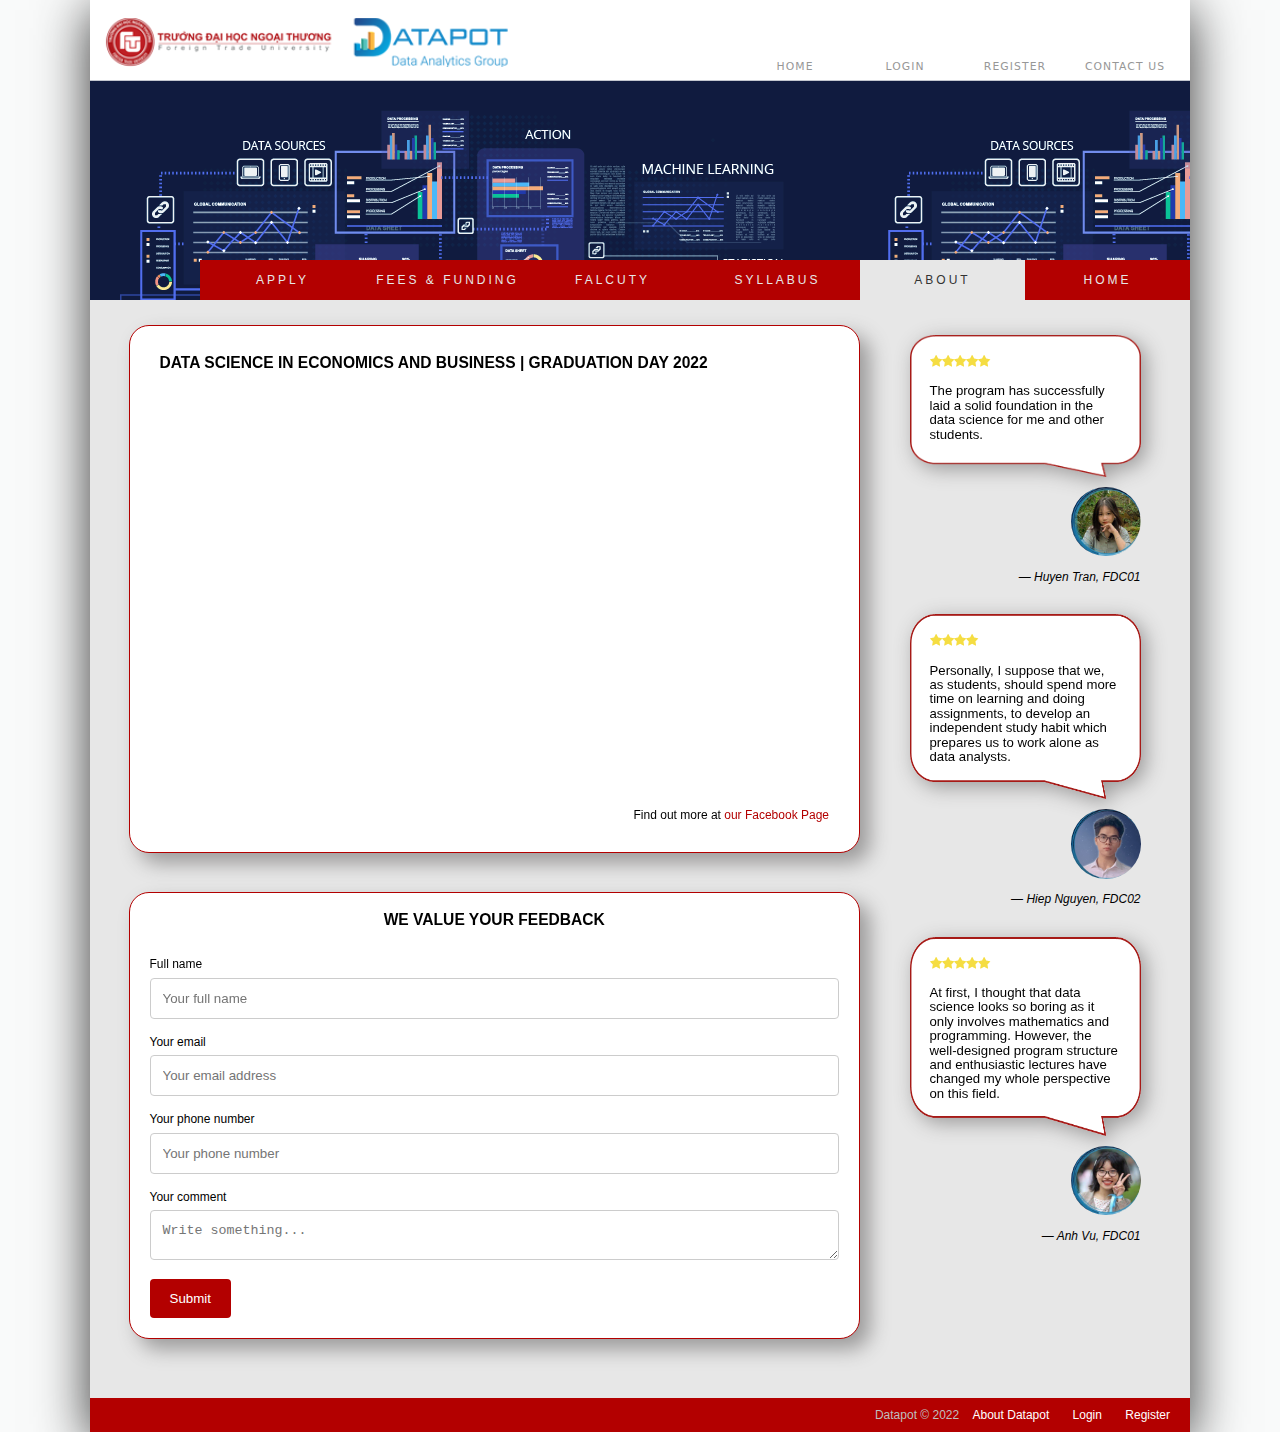
==== about.html @ 7c72a710 "add original files" ====
<!DOCTYPE html>
<html>
<head>
   <meta charset="utf-8" />
   <meta name="viewport" content="width=device-width, initial-scale=1" />  
   <title>Data Science in Economics and Business Program | FTU x Datapot</title>
   <link rel="stylesheet" type="text/css" href="css/base_styles.css" />
   <link rel="stylesheet" type="text/css" href="css/header_styles.css" />
   <link rel="stylesheet" type="text/css" href="css/about_styles.css" />
   <link rel="stylesheet" type="text/css" href="css/navicon_styles.css" />
   <link rel="stylesheet" href="https://cdnjs.cloudflare.com/ajax/libs/font-awesome/4.7.0/css/font-awesome.min.css">
   <script src="js/form_validation.js"  defer></script> 
</head>

<body>
   <header>
      <nav class="logo">
         <img src="images/logo.png" alt="Data science in Economics and Business" />
      </nav>    
      <nav class="toplinks">
         <ul>
            <li><a href="index.html">HOME</a></li>
            <li><a href="#" onclick="document.getElementById('login').style.display='block'" style="width:auto;">LOGIN</a></li>
            <div id="login" class="modal">
               <form name="login_form" class="modal-content animate" method="post" onsubmit="return validateLoginForm();">
                 <div class="imgcontainer">
                   <span onclick="document.getElementById('login').style.display='none'" class="close" title="Close Modal">&times;</span>
                   <img src="images/img_avatar.png" alt="Avatar" class="avatar">
                 </div>
                 <div class="container">
                   <label for="uname"><b>Username</b></label>
                   <input type="text" placeholder="Enter Username" name="uname" required>
             
                   <label for="pwd"><b>Password</b></label>
                   <input type="password" placeholder="Enter Password" name="pwd" required>
                     
                   <button type="submit">Login</button>
                   <label>
                     <input type="checkbox" checked="checked" name="remember"> Remember me
                   </label>
                 </div>
                 <div class="container" style="background-color:#f1f1f1">
                   <button type="button" onclick="document.getElementById('login').style.display='none'" class="cancelbtn">Cancel</button>
                   <span class="psw">Don't have an account yet? <a href="#" onclick="document.getElementById('register').style.display='block'" style="width:auto;">Sign Up</a></span>
                 </div>
               </form>
             </div>
             <li><a href="#" onclick="document.getElementById('register').style.display='block'" style="width:auto;">REGISTER</a></li>
             <div id="register" class="modal">
               <form name="register_form" class="modal-content animate" method="post" onsubmit="return validateRegisterForm();">
                 <div class="imgcontainer">
                   <span onclick="document.getElementById('register').style.display='none'" class="close" title="Close Modal">&times;</span>
                   <img src="images/register.png" alt="Avatar" class="avatar">
                 </div>
                 <div class="container">
                   <label for="fullname"><b>Full name</b></label>
                   <input type="text" placeholder="Enter full name" name="fullname" required>

                   <label for="email"><b>Email</b></label>
                   <input type="text" placeholder="Enter email address" name="email" required>

                   <label for="gender"><b>Gender</b></label>
                     <select id="gender" name="gender">
                        <option value="male">Male</option>
                        <option value="female">Female</option>
                        <option value="other">Other</option>
                     </select>

                   <label for="pwd"><b>Password</b></label>
                   <input type="password" placeholder="Enter Password" name="pwd" required>

                   <label for="pwd-repeat"><b>Repeat Password</b></label>
                   <input type="password" placeholder="Repeat Password" name="pwd-repeat" id="psw-repeat" required>

                   <button type="submit">Register</button>

                 </div>
                 <div class="container" style="background-color:#f1f1f1">
                   <button type="button" onclick="document.getElementById('register').style.display='none'" class="cancelbtn">Cancel</button>
                   
                 </div>
               </form>
             </div>
             <li><a href="contact.html">CONTACT US</a></li>
         </ul>
      </nav>
      <nav class="tabs">
         <a id="navicon" href="#"><img src="images/navicon.png" alt="" /></a>
         <ul class="mainmenu">
            <li><a href="index.html">HOME</a></li>
            <li><a href="about.html" id="currentPage">ABOUT</a></li>
            <li><a href="syllabus.html">SYLLABUS</a></li>
            <li><a href="falcuty.html">FALCUTY</a></li>
            <li><a href="fee.html">FEES & FUNDING</a></li>
            <li><a href="apply.html">APPLY</a></li>
            
         </ul>
      </nav>
   </header>
   <section id="video">
      <article>
         <header>
            <h1>DATA SCIENCE IN ECONOMICS AND BUSINESS | GRADUATION DAY 2022</h1>
         </header>
         <iframe src="https://www.youtube.com/embed/mUHgop_wMMg" frameborder="0" allowfullscreen></iframe>
         <p>Find out more at <a href="https://www.facebook.com/ftudatainbusiness">our Facebook Page</a></p>
      </article>
      <aside>
         
         <div class="feedback_container">
            <h2>WE VALUE YOUR FEEDBACK </h2>
            <form name="yourFeedback" action="#" onsubmit="return validateFeedbackForm()" method="post">
          
              <label for="fname">Full name</label>
              <input type="text" id="fname" name="fullname" placeholder="Your full name" required>
          
              <label for="email">Your email</label>
              <input type="text" id="lname" name="email" placeholder="Your email address" required>
          
              <label for="phone">Your phone number</label>
              <input type="text" id="lname" name="phone" placeholder="Your phone number" required>
          
              <label for="subject">Your comment</label>
              <textarea id="subject" name="comment" placeholder="Write something..." style="height:50px"></textarea>
          
              <input type="submit" value="Submit">
          
            </form>
          </div>
      </aside>
   </section>
   <section id="feedback">
      <blockquote>
         <p><span class="fa fa-star checked"></span><span class="fa fa-star checked"><span class="fa fa-star checked"></span><span class="fa fa-star checked"></span><span class="fa fa-star checked"></span></p>
         <p>The program has successfully laid a solid foundation in the data science for me and other students.</p>
      </blockquote>
      <cite> <img src="images/reviewer1.png" alt="" /><br />
      &mdash; Huyen Tran, FDC01 </cite>
      <blockquote>
         <p><span class="fa fa-star checked"></span><span class="fa fa-star checked"></span><span class="fa fa-star checked"></span><span class="fa fa-star checked"></span></p>
         <p>Personally, I suppose that we, as students, should spend more time on learning and doing assignments,
             to develop an independent study habit which prepares us to work alone as data analysts.</p>
      </blockquote>
      <cite> <img src="images/reviewer2.png" alt="" /><br />
      &mdash; Hiep Nguyen, FDC02 </cite>
      <blockquote>
         <p><span class="fa fa-star checked"></span><span class="fa fa-star checked"></span><span class="fa fa-star checked"></span><span class="fa fa-star checked"></span><span class="fa fa-star checked"></span></p>
         <p>At first, I thought that data science looks so boring as it only involves mathematics and programming. 
            However, the well-designed program structure and enthusiastic lectures have changed my whole perspective on this field.</p>
      </blockquote>
      <cite> <img src="images/reviewer3.png" alt="" /><br />
      &mdash; Anh Vu, FDC01 </cite> </section>

      


   
      <footer>
         Datapot &copy; 2022 
         <span> 
            <a href="https://datapot.vn/ve-chung-toi/">About Datapot</a> 
            <a href="#" onclick="document.getElementById('login').style.display='block'" style="width:auto;">Login</a> 
            <a href="#" onclick="document.getElementById('register').style.display='block'" style="width:auto;">Register</a> 
         </span>
      </footer>
</body>
</html>
---- css/base_styles.css ----
@charset "utf-8";

/* Basic styles to be used with all devices and under all conditions */


address, article, aside, blockquote, body, cite, div, dl, dt, dd, em, figcaption, figure, footer, h1, h2, h3, h4, h5, h6, header, html, img, li, main, nav, nav a, ol, p, section, span, ul {
   margin: 0;
   padding: 0;
   border: 0;
   font-size: 100%;
   vertical-align: baseline;
   background: transparent;
   -webkit-box-sizing: border-box;
   -moz-box-sizing: border-box;
   box-sizing: border-box;
}

/* Set the default page element styles */

body {
   margin: 0px;
   width: 100%;
}

body {
   font-family: Verdana, Geneva, sans-serif;
   font-size: 100%;
   font-weight: inherit;
   line-height: 1.2em;
   margin: 0px;
   padding: 0px;
   text-decoration: none;
   vertical-align: baseline;
}

ul, ol {
   list-style: none;
}

nav ul {
   list-style: none;
   list-style-image: none;
}

nav a {
   text-decoration: none;
}

/* Footer Styles */

footer {
   background-color: #b30000;
   clear: left;
   margin-top: 0px;
   text-align: right;
}

footer, footer span a {
   padding: 10px;
   color: rgb(191, 191, 191);
}

footer span a:link, footer span a:visited {
   color: white;
   text-decoration: none;
}

footer span a:hover, footer span a:active {
   color: white;
   text-decoration: underline;
}
---- css/header_styles.css ----
@charset "utf-8";

/* Header Navigation Styles */

body > header {
   background-color: white;
   height: 300px;
   margin-bottom: 0px;
   position: relative;
}

body header > nav.logo > img {
   float: left;
   display: block;
   width: 40%;
}

body > header > nav.toplinks {
   float: right;
   margin: 10px;
   width: 40%;
}

body > header > nav.toplinks li {
   font-family: "Lucida Grande", "Lucida Sans Unicode", "Lucida Sans", "DejaVu Sans", Verdana, sans-serif;
   font-size: 0.9em;
   float: left;
   letter-spacing: 0.1em;
   margin-top: 50px;
   width: 20%;
   text-align: center;
}

nav.toplinks li a:visited, nav.toplinks li a:link {
   color: rgb(151, 151, 151);
}

nav.toplinks li a:active, nav.toplinks li a:hover {
   color: #b30000;
}


/* Main Menu Styles */

ul.mainmenu {
   display: block;
}

ul.mainmenu > li {
   text-indent: 0px;
}


/* Footer Styles */

footer {
   background-color: #b30000;
   clear: left;
   margin-top: 0px;
   text-align: right;
}

footer, footer span a {
   padding: 10px;
   color: rgb(191, 191, 191);
}

footer span a:link, footer span a:visited {
   color: white;
   text-decoration: none;
}

footer span a:hover, footer span a:active {
   color: white;
   text-decoration: underline;
}



/* Login form styles */

input[type=text], input[type=password], select, textarea {
   width: 100%;
   padding: 12px 20px;
   margin: 8px 0;
   display: inline-block;
   border: 1px solid #ccc;
   box-sizing: border-box;
 }
 
 /* Set a style for all buttons */
 button {
   background-color:#b30000;
   color: white;
   padding: 14px 20px;
   margin: 8px 0;
   border: none;
   cursor: pointer;
   width: 100%;
 }
 
 button:hover {
   opacity: 0.8;
 }
 
 /* Extra styles for the cancel button */
 .cancelbtn {
   width: auto;
   padding: 10px 18px;
   background-color: #7f7f7f;
 }
 
 /* Center the image and position the close button */
 .imgcontainer {
   text-align: center;
   margin: 24px 0 12px 0;
   position: relative;
 }
 
 img.avatar {
   width: 20%;
   border-radius: 50%;
 }
 
 .container {
   padding: 16px;
 }
 .container span a {
   text-decoration: none;
   color: #b30000;
 }
 
 
 /* The Modal (background) */
 .modal {
   display: none; 
   z-index: 9999; 
   left: 0;
   top: 0;
   width: 100%; 
   height: 100%; 
   overflow: auto; 
   background-color: rgb(0,0,0); 
   background-color: rgba(0,0,0,0.4); 
   padding-top: 60px;
   
 }
 
 /* Modal Content/Box */
 .modal-content {
   background-color: #fefefe;
   margin: 2% auto 1% auto; 
   border: 1px solid #888;
   width: 40%; 
 }
 
 /* The Close Button (x) */
 .close {
   position: absolute;
   right: 25px;
   top: 0;
   color: #000;
   font-size: 35px;
   font-weight: bold;
 }
 
 .close:hover,
 .close:focus {
   color: #b30000;
   cursor: pointer;
 }
 
 /* Add Zoom Animation */
 .animate {
   -webkit-animation: animatezoom 0.6s;
   animation: animatezoom 0.6s
 }
 
 @-webkit-keyframes animatezoom {
   from {-webkit-transform: scale(0)} 
   to {-webkit-transform: scale(1)}
 }
   
 @keyframes animatezoom {
   from {transform: scale(0)} 
   to {transform: scale(1)}
 }
 

 /* =========================
   Mobile Styles: 0 to 480px 
   =========================
*/

@media only screen and (max-width: 480px) {
   body > header {
      height: 100%;
   }
   body header > nav.logo > img {
      float: left;
      display: block;
      width: 80%;
   }
   nav.toplinks {
      display: none;
   }
   
   nav.tabs {
      background-color:  #b30000;
      clear: both;
   }

   nav.tabs li {
      color: rgb(31, 73, 125);
      font-size: 1.3em;
      line-height: 2em;
      text-transform: uppercase;
   }

   nav.tabs ul li a {
      display: block;
      padding-left: 10px;
   }

   nav.tabs ul li a:visited, nav.tabs ul li a:link {
      color: rgb(231, 231, 231);
   }

   nav.tabs ul li a:hover, nav.tabs ul li a:active {
      background-color: #ffb3b3;
      color: rgb(231, 231, 231);
   }
   span.psw {
      display: block;
      float: none;
   }
   .cancelbtn {
      width: 100%;
   }



}

/* ============================================
  Tablet and Desktop Styles: 481px and greater 
  ============================================
*/

@media only screen and (min-width: 481px) {
   nav.toplinks ul {
       display: flex;
       flex-flow: row nowrap;
    }
 
    nav.toplinks li {
       flex: 1 1 auto;
    }

    body > header nav.tabs {
      background-image: url("../images/banner_datascience.png");
      margin-right: auto;
      margin-left: auto;
      background-position: cover;
   }
   body > header nav.tabs ul li a#currentPage {
   background-color: rgb(231, 231, 231);
   color: rgb(51, 51, 51);
}
   
   body > header nav.tabs {
      position: absolute;
      bottom: 0px;
      height: 220px;
      width: 100%;
   }
   
   body > header nav.tabs::after {
      clear: both;
      content: "";
      display: table;
   }
   
   body > header > nav.tabs > ul {
      position: absolute;
      bottom: 0px;
      width: 100%;
   }
   
   body > header nav.tabs li {
      background-color: #b30000;
      display: block;
      float: right;
      height: 40px;
      letter-spacing: 3px;
      line-height: 40px;
      margin-left: 0%;
      margin-right: 0%;
      width: 15%;
   }
   
   body > header nav.tabs li:first-of-type {
      margin-left: 0%;
   }
   
   body > header nav.tabs li:last-of-type {
      margin-right: 0%;
   }
   
   body > header nav.tabs li a {
      color: rgb(231, 231, 231);
      display: block;
      text-align: center;
      width: 100%;
   }
   
   body > header nav.tabs li:hover a {
      background-color: rgb(231,231,231);
      color: rgb(51, 51, 51);
   }

   .modal {
      position: fixed; 
   }

   span.psw {
      float: right;
      padding-top: 16px;
    }
}
---- css/about_styles.css ----
@charset "utf-8";

/* HTML and Body Styles */

html {
   background-color: rgba(230, 235, 237, 0.25);
   font-size: 12px;
   font-family: Tahoma, Geneva, sans-serif;
}

body {
   background-color: rgb(231, 231, 231);
   margin: 0px auto;
   min-height: 100%;
   min-width: 200px;
   max-width: 1100px;
   width: 100%;
   box-shadow: 0px 10px 50px rgb(51,51,51);
}
* {
  box-sizing: border-box;
}

/* Video section Styles */

section#video article {
  background-color: rgb(255, 255, 255);
  margin: 0px auto auto 5%;
  padding: 20px;
  width: 95%;
  line-height: 1.1em;
  background: white;
	border: 1.3px solid #b30000;
	border-radius: 20px 20px;
	box-shadow: 10px 10px 20px rgb(155, 154, 154);
}

section#video article header h1 {
  font-size: 1.3em;
  margin: 10px;
}

section#video article p {
  color: black;
  font-size: 1em;
  margin: 10px 10px;
  text-align: right;
}

section#video article p a {
  font-size: 1em;
  text-decoration: none;
  color: #b30000;

}

/* Feedback section Styles */
section#feedback blockquote {
  color: black;
  font-size: 1.1em;
  padding: 10px;
  margin: 10px auto;
  width: 70%;
}

section#feedback blockquote p span {
  color: #f5dd42;
}

section#feedback blockquote p {
  margin: 0px 10px 10px 10px;
  padding-bottom: 15px;
}

section#feedback blockquote p:first-of-type {
  margin: 10px 10px 0px 10px;
}

section#feedback cite {
  display: block;
  margin: auto auto 30px auto;
  text-align: right;
  width: 70%;
}

cite img {
  width: 30%;
  margin: auto auto 10px auto;
}

blockquote {
	background-image: url(../images/speech.png);
	background-repeat: cover;
	background-size: 100% 100%;
	filter: drop-shadow(5px 5px 10px rgb(155, 154, 154));
}

cite img {
	border-radius: 50% 50% 50% 50%;
}

/* Feedback form styles */
.feedback_container h2 {
  font-size: 1.3em;
  margin: auto auto 30px auto;
  text-align: center;
}

input[type=text], select, textarea {
  width: 100%; 
  padding: 12px; 
  border: 1px solid #ccc; 
  border-radius: 4px; 
  box-sizing: border-box; 
  margin-top: 6px; 
  margin-bottom: 16px; 
  resize: vertical 
}

input[type=submit] {
  background-color:  #b30000;
  color: white;
  padding: 12px 20px;
  border: none;
  border-radius: 4px;
  cursor: pointer;
  
}

input[type=submit]:hover {
  background-color: #ff6a6a;
}

.feedback_container {
  margin: 5% auto 5% 5%;
  border-radius: 5px;
  background-color: #ffffff;
  padding: 20px;
  width: 95%;
  border: 1.3px solid #b30000;
  border-radius: 20px 20px;
	box-shadow: 10px 10px 20px rgb(155, 154, 154);
}

/* =========================
   Mobile Styles: 0 to 600px 
   =========================
*/

@media only screen and (max-width: 600px) {

  section#video {
    margin-top: 25px;
    float: left;
    width: 95%;
  }
  section#feedback {
    margin-top: 25px;
    float: left;
    width: 95%;
  }

  section#video iframe {
    width: 97%;
    height: 200px ;
    float: left;
    margin: 15px 10px 15px 10px;
  }

}

/* ============================================
  Tablet and Desktop Styles: 481px and greater 
  ============================================
*/

@media only screen and (min-width: 601px) {

  section#video {
    margin-top: 25px;
    float: left;
    padding-bottom: 20px;
    width: 70%;
  }

  section#feedback {
    margin-top: 25px;
    float: left;
    padding-bottom: 20px;
    width: 30%;
  }

  section#video iframe {
    width: 97%;
    height: 400px ;
    float: left;
    margin: 15px 10px 15px 10px;
  }
}
---- css/navicon_styles.css ----
@charset "utf-8";

a#navicon {
    display: none;
 }

/* ===============================
   Mobile Devices: 0 to 480px 
   ===============================
*/

@media only screen and (max-width: 480px) {
    a#navicon {
        display: block;
     }
  
     nav.tabs ul {
        display: none;
     }
  
     a#navicon:hover+ul, nav.tabs ul:hover {
  
        display: block;
     }
   
}
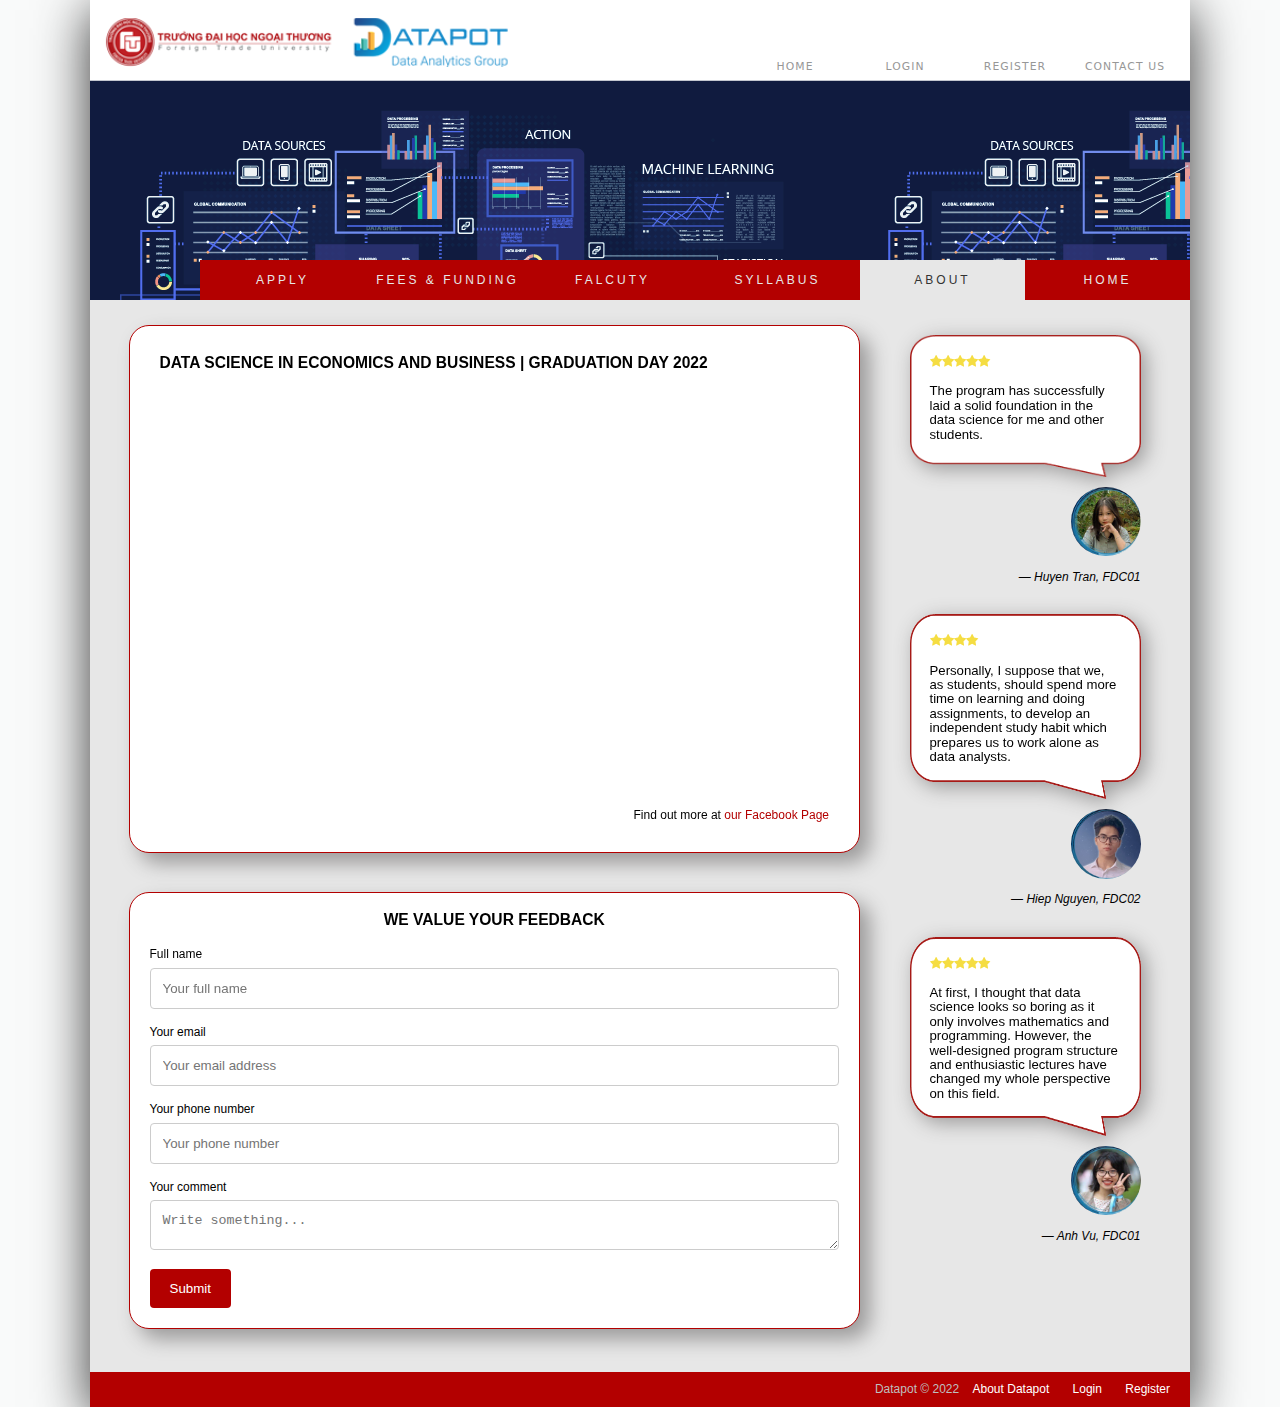
==== commit 9c52ed09: "save all files" ====
--- a/about.html
+++ b/about.html
@@ -1,3 +1,7 @@
+<!--
+   Created by: Ngoc Khanh Trinh
+   Created on: 13/06/2022
+-->
 <!DOCTYPE html>
 <html>
 <head>
@@ -150,11 +154,6 @@
       </blockquote>
       <cite> <img src="images/reviewer3.png" alt="" /><br />
       &mdash; Anh Vu, FDC01 </cite> </section>
-
-      
-
-
-   
       <footer>
          Datapot &copy; 2022 
          <span> 
--- a/css/base_styles.css
+++ b/css/base_styles.css
@@ -1,3 +1,7 @@
+/*
+   Created by: Ngoc Khanh Trinh
+   Created on: 13/06/2022
+*/
 @charset "utf-8";
 
 /* Basic styles to be used with all devices and under all conditions */
--- a/css/header_styles.css
+++ b/css/header_styles.css
@@ -1,3 +1,7 @@
+/*
+   Created by: Ngoc Khanh Trinh
+   Created on: 13/06/2022
+*/
 @charset "utf-8";
 
 /* Header Navigation Styles */
--- a/css/about_styles.css
+++ b/css/about_styles.css
@@ -1,3 +1,7 @@
+/*
+   Created by: Ngoc Khanh Trinh
+   Created on: 13/06/2022
+*/
 @charset "utf-8";
 
 /* HTML and Body Styles */
@@ -102,7 +106,7 @@
 /* Feedback form styles */
 .feedback_container h2 {
   font-size: 1.3em;
-  margin: auto auto 30px auto;
+  margin: auto auto 20px auto;
   text-align: center;
 }
 
@@ -132,7 +136,7 @@
 }
 
 .feedback_container {
-  margin: 5% auto 5% 5%;
+  margin: 5% auto 3% 5%;
   border-radius: 5px;
   background-color: #ffffff;
   padding: 20px;
--- a/css/navicon_styles.css
+++ b/css/navicon_styles.css
@@ -1,3 +1,7 @@
+/*
+   Created by: Ngoc Khanh Trinh
+   Created on: 13/06/2022
+*/
 @charset "utf-8";
 
 a#navicon {
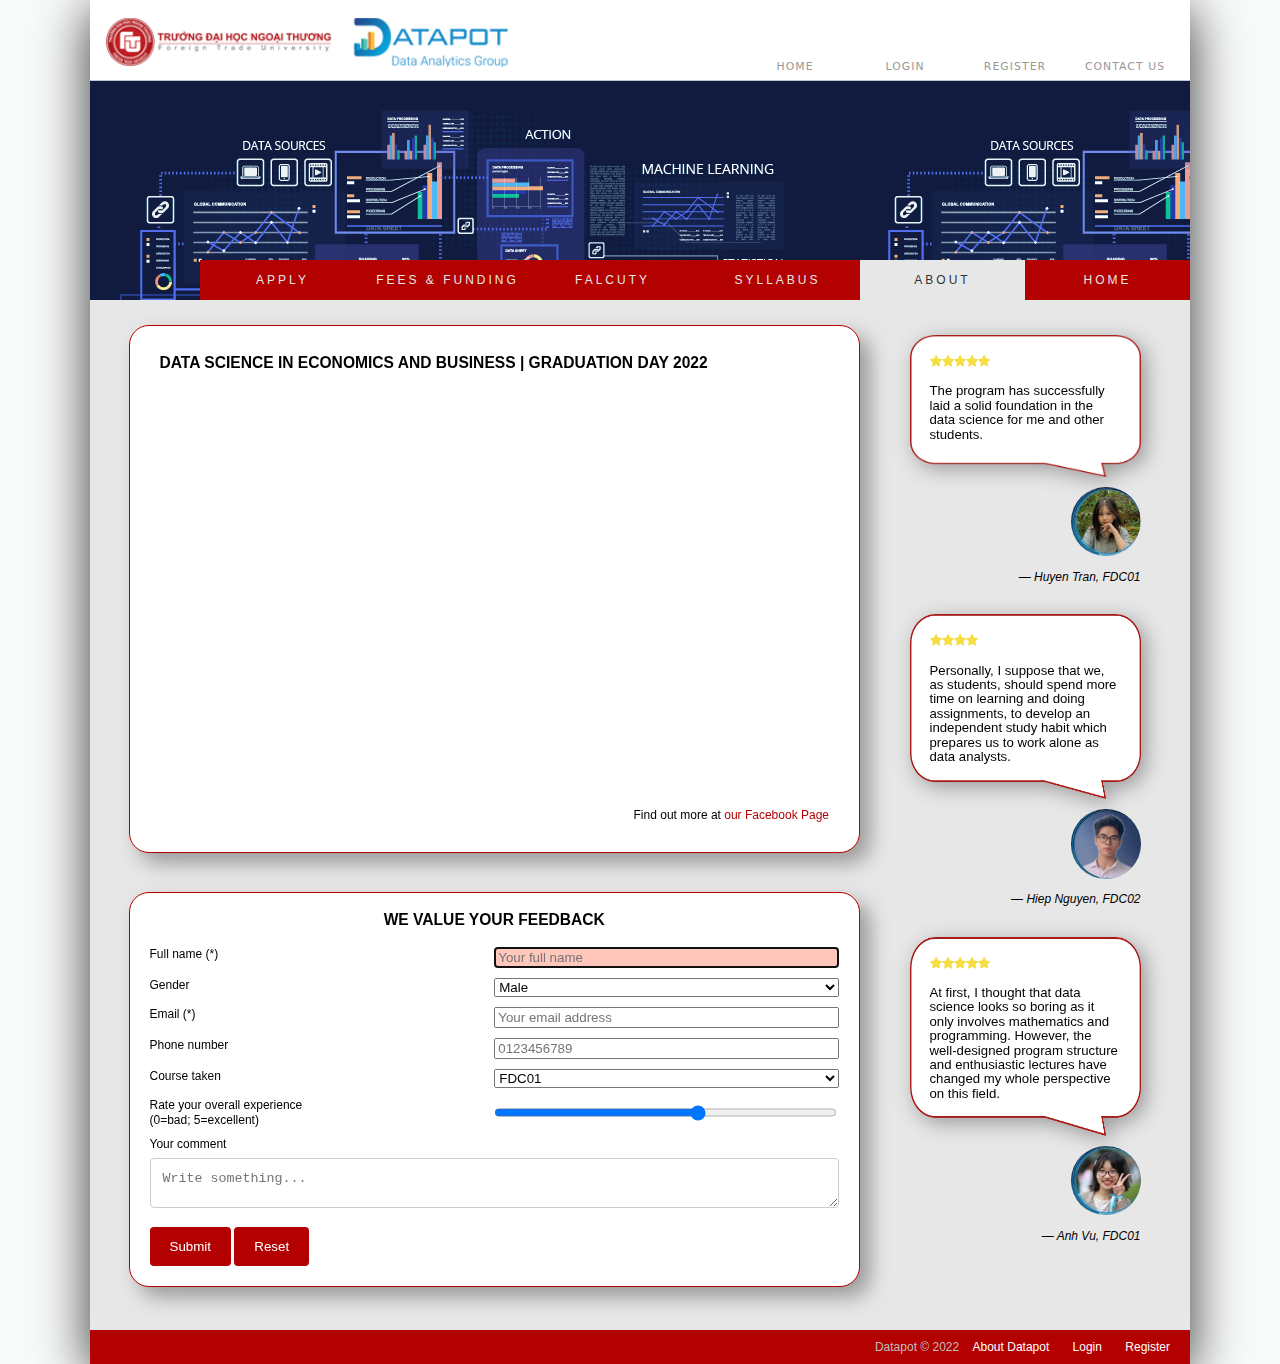
==== commit 61da6902: "add validation rules" ====
--- a/about.html
+++ b/about.html
@@ -32,11 +32,11 @@
                    <img src="images/img_avatar.png" alt="Avatar" class="avatar">
                  </div>
                  <div class="container">
-                   <label for="uname"><b>Username</b></label>
-                   <input type="text" placeholder="Enter Username" name="uname" required>
+                   <label for="lname"><b>Username</b></label>
+                   <input type="text" placeholder="Enter Username" name="lname" autofocus required>
              
-                   <label for="pwd"><b>Password</b></label>
-                   <input type="password" placeholder="Enter Password" name="pwd" required>
+                   <label for="lpwd"><b>Password</b></label>
+                   <input type="password" placeholder="Enter Password" name="lpwd" required>
                      
                    <button type="submit">Login</button>
                    <label>
@@ -57,24 +57,24 @@
                    <img src="images/register.png" alt="Avatar" class="avatar">
                  </div>
                  <div class="container">
-                   <label for="fullname"><b>Full name</b></label>
-                   <input type="text" placeholder="Enter full name" name="fullname" required>
+                   <label for="rname"><b>Full name</b></label>
+                   <input type="text" placeholder="Enter full name" name="rname" id="rname" autofocus required>
 
-                   <label for="email"><b>Email</b></label>
-                   <input type="text" placeholder="Enter email address" name="email" required>
+                   <label for="remail"><b>Email</b></label>
+                   <input type="email" placeholder="Enter email address" name="remail" id="remail" required>
 
-                   <label for="gender"><b>Gender</b></label>
-                     <select id="gender" name="gender">
+                   <label for="rgender"><b>Gender</b></label>
+                     <select id="rgender" name="rgender">
                         <option value="male">Male</option>
                         <option value="female">Female</option>
                         <option value="other">Other</option>
                      </select>
 
-                   <label for="pwd"><b>Password</b></label>
-                   <input type="password" placeholder="Enter Password" name="pwd" required>
+                   <label for="rpwd"><b>Password</b></label>
+                   <input type="password" placeholder="Contains at least 8 characters with at least 01 number, and 01 uppercase and lowercase letter" name="rpwd" id="rpwd" pattern="(?=.*\d)(?=.*[a-z])(?=.*[A-Z]).{8,}" required>
 
-                   <label for="pwd-repeat"><b>Repeat Password</b></label>
-                   <input type="password" placeholder="Repeat Password" name="pwd-repeat" id="psw-repeat" required>
+                   <label for="rpwd-repeat"><b>Repeat Password</b></label>
+                   <input type="password" placeholder="Repeat Password" name="rpwd-repeat" id="rpwd-repeat" required>
 
                    <button type="submit">Register</button>
 
@@ -114,20 +114,43 @@
          <div class="feedback_container">
             <h2>WE VALUE YOUR FEEDBACK </h2>
             <form name="yourFeedback" action="#" onsubmit="return validateFeedbackForm()" method="post">
-          
-              <label for="fname">Full name</label>
-              <input type="text" id="fname" name="fullname" placeholder="Your full name" required>
-          
-              <label for="email">Your email</label>
-              <input type="text" id="lname" name="email" placeholder="Your email address" required>
-          
-              <label for="phone">Your phone number</label>
-              <input type="text" id="lname" name="phone" placeholder="Your phone number" required>
-          
+               <div class="formRow">
+                  <label for="fname">Full name (*)</label>
+                  <input type="text" name="fname" id="fname" placeholder="Your full name" autofocus required>
+               </div>
+               <div class="formRow">
+                  <label for="fgender">Gender</label>
+                  <select name="fgender" id="fgender">
+                     <option value="male">Male</option>
+                     <option value="female">Female</option>
+                     <option value="other">Other</option>
+                  </select>
+               </div>
+               <div class="formRow">
+                  <label for="femail">Email (*)</label>
+                  <input type="email" name="femail" id="femail" placeholder="Your email address" required>
+               </div>
+               <div class="formRow">
+                  <label for="fphone">Phone number</label>
+                  <input type="tel" name="fphone" id="fphone" placeholder="0123456789" pattern="(0[3|5|7|8|9])+([0-9]{8})\b" required>
+               </div>
+               <div class="formRow">
+                  <label for="course">Course taken</label>
+                  <select name="course" id="course" required>
+                     <option value="male">FDC01</option>
+                     <option value="female">FDC02</option>
+                     <option value="other">FDC03</option>
+                  </select>
+               </div>
+               <div class="formRow">
+                  <label for="rangeBox">Rate your overall experience<br>(0=bad; 5=excellent)</label>
+                  <input type="range" name="serviceRate" id="rangeBox" value="3" step="1" min="0" max="5">
+               </div>
               <label for="subject">Your comment</label>
               <textarea id="subject" name="comment" placeholder="Write something..." style="height:50px"></textarea>
           
               <input type="submit" value="Submit">
+              <input type="reset" value="Reset">
           
             </form>
           </div>
--- a/css/header_styles.css
+++ b/css/header_styles.css
@@ -83,7 +83,7 @@
 
 /* Login form styles */
 
-input[type=text], input[type=password], select, textarea {
+.container input[type=text], .container input[type=password], select#rgender, textarea, .container input[type=email] {
    width: 100%;
    padding: 12px 20px;
    margin: 8px 0;
@@ -189,6 +189,26 @@
    from {transform: scale(0)} 
    to {transform: scale(1)}
  }
+
+ /* Validation Styles */
+
+input:focus, select:focus, textarea:focus {
+	background-color: rgb(255, 199, 187);
+}
+input#rname:focus:valid,
+input#remail:focus:valid,
+input#rpwd:focus:valid,
+input#rpwd-repeat:focus:valid {
+	background: rgb(177, 207, 255) url(../images/valid.png) bottom right/contain no-repeat;
+}
+
+input#rname:focus:invalid,
+input#rname:focus:invalid,
+input#remail:focus:invalid,
+input#rpwd:focus:invalid,
+input#rpwd-repeat:focus:invalid {
+	background: rgb(255, 199, 187) url(../images/invalid.png) bottom right/contain no-repeat;
+}
  
 
  /* =========================
--- a/css/about_styles.css
+++ b/css/about_styles.css
@@ -110,7 +110,22 @@
   text-align: center;
 }
 
-input[type=text], select, textarea {
+form#yourFeedback {
+	display: flex;
+	flex-flow: row wrap;
+}
+
+div.formRow {
+	display: flex;
+	flex-flow: row wrap;
+	margin: 10px 0px;
+}
+
+div.formRow > * {
+	flex: 1 1 150px;
+}
+
+textarea {
   width: 100%; 
   padding: 12px; 
   border: 1px solid #ccc; 
@@ -121,7 +136,9 @@
   resize: vertical 
 }
 
-input[type=submit] {
+
+
+input[type=submit], input[type=reset] {
   background-color:  #b30000;
   color: white;
   padding: 12px 20px;
@@ -131,7 +148,7 @@
   
 }
 
-input[type=submit]:hover {
+input[type=submit]:hover, input[type=reset]:hover  {
   background-color: #ff6a6a;
 }
 
@@ -146,6 +163,24 @@
 	box-shadow: 10px 10px 20px rgb(155, 154, 154);
 }
 
+/* Validation Styles */
+
+input:focus, select:focus, textarea:focus {
+	background-color: rgb(255, 199, 187);
+}
+input#fname:focus:valid,
+input#fgender:focus:valid,
+input#femail:focus:valid,
+input#fphone:focus:valid {
+	background: rgb(177, 207, 255) url(../images/valid.png) bottom right/contain no-repeat;
+}
+
+input#fname:focus:invalid,
+input#fgender:focus:invalid,
+input#femail:focus:invalid,
+input#fphone:focus:invalid {
+	background: rgb(255, 199, 187) url(../images/invalid.png) bottom right/contain no-repeat;
+}
 /* =========================
    Mobile Styles: 0 to 600px 
    =========================
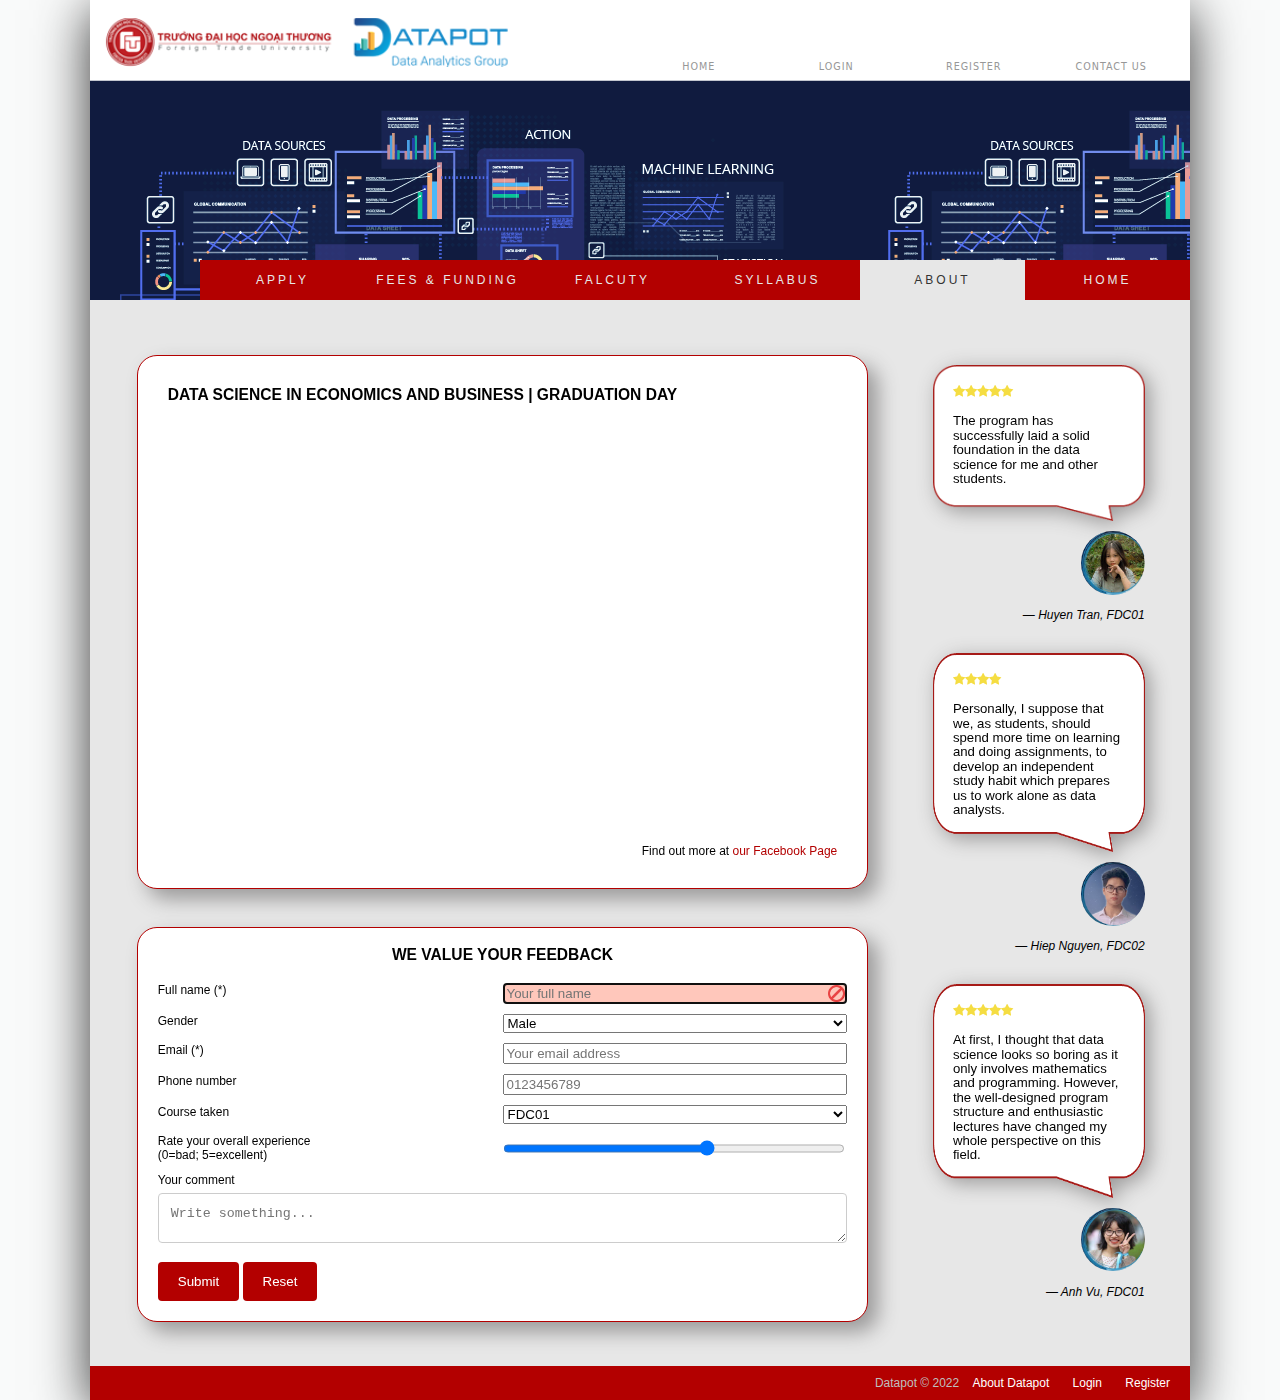
==== commit 05a64b4f: "add respsonive styles for tablet" ====
--- a/about.html
+++ b/about.html
@@ -104,14 +104,14 @@
    <section id="video">
       <article>
          <header>
-            <h1>DATA SCIENCE IN ECONOMICS AND BUSINESS | GRADUATION DAY 2022</h1>
+            <h1>DATA SCIENCE IN ECONOMICS AND BUSINESS | GRADUATION DAY</h1>
          </header>
          <iframe src="https://www.youtube.com/embed/mUHgop_wMMg" frameborder="0" allowfullscreen></iframe>
          <p>Find out more at <a href="https://www.facebook.com/ftudatainbusiness">our Facebook Page</a></p>
       </article>
       <aside>
          
-         <div class="feedback_container">
+         <div class="survey_container">
             <h2>WE VALUE YOUR FEEDBACK </h2>
             <form name="yourFeedback" action="#" onsubmit="return validateFeedbackForm()" method="post">
                <div class="formRow">
--- a/css/header_styles.css
+++ b/css/header_styles.css
@@ -22,12 +22,12 @@
 body > header > nav.toplinks {
    float: right;
    margin: 10px;
-   width: 40%;
+   width: 50%;
 }
 
 body > header > nav.toplinks li {
    font-family: "Lucida Grande", "Lucida Sans Unicode", "Lucida Sans", "DejaVu Sans", Verdana, sans-serif;
-   font-size: 0.9em;
+   font-size: 0.8em;
    float: left;
    letter-spacing: 0.1em;
    margin-top: 50px;
@@ -42,18 +42,6 @@
 nav.toplinks li a:active, nav.toplinks li a:hover {
    color: #b30000;
 }
-
-
-/* Main Menu Styles */
-
-ul.mainmenu {
-   display: block;
-}
-
-ul.mainmenu > li {
-   text-indent: 0px;
-}
-
 
 /* Footer Styles */
 
@@ -199,7 +187,11 @@
 input#remail:focus:valid,
 input#rpwd:focus:valid,
 input#rpwd-repeat:focus:valid {
-	background: rgb(177, 207, 255) url(../images/valid.png) bottom right/contain no-repeat;
+	background-color: rgb(177, 207, 255); 
+   background-image: url("../images/valid.png"); 
+   background-position: bottom right; 
+   background-size: contain; 
+   background-repeat: no-repeat; 
 }
 
 input#rname:focus:invalid,
@@ -207,7 +199,11 @@
 input#remail:focus:invalid,
 input#rpwd:focus:invalid,
 input#rpwd-repeat:focus:invalid {
-	background: rgb(255, 199, 187) url(../images/invalid.png) bottom right/contain no-repeat;
+   background-color: rgb(255, 199, 187); 
+   background-image: url("../images/invalid.png"); 
+   background-position: bottom right; 
+   background-size: contain; 
+   background-repeat: no-repeat; 
 }
  
 
@@ -261,14 +257,26 @@
    .cancelbtn {
       width: 100%;
    }
-
-
-
-}
-
-/* ============================================
-  Tablet and Desktop Styles: 481px and greater 
-  ============================================
+ 
+   /* Main Menu Styles */
+
+   ul.mainmenu {
+      display: block;
+   }
+
+   ul.mainmenu > li {
+      text-indent: 0px;
+      font-size: 1em;
+   }
+
+
+
+
+}
+
+/* =========================
+   Tablet Styles: 481px and greater 
+   =========================
 */
 
 @media only screen and (min-width: 481px) {
@@ -351,4 +359,113 @@
       float: right;
       padding-top: 16px;
     }
-}
+
+   /* Main Menu Styles */
+
+   ul.mainmenu {
+      display: block;
+   }
+
+   ul.mainmenu > li {
+      text-indent: 0px;
+      font-size: 0.7em;
+   }
+}
+
+/* ============================================
+  Desktop Styles: 769px and greater  
+  ============================================
+*/
+
+@media only screen and (min-width: 769px) {
+   nav.toplinks ul {
+       display: flex;
+       flex-flow: row nowrap;
+    }
+ 
+    nav.toplinks li {
+       flex: 1 1 auto;
+    }
+
+    body > header nav.tabs {
+      background-image: url("../images/banner_datascience.png");
+      margin-right: auto;
+      margin-left: auto;
+      background-position: cover;
+   }
+   body > header nav.tabs ul li a#currentPage {
+   background-color: rgb(231, 231, 231);
+   color: rgb(51, 51, 51);
+}
+   
+   body > header nav.tabs {
+      position: absolute;
+      bottom: 0px;
+      height: 220px;
+      width: 100%;
+   }
+   
+   body > header nav.tabs::after {
+      clear: both;
+      content: "";
+      display: table;
+   }
+   
+   body > header > nav.tabs > ul {
+      position: absolute;
+      bottom: 0px;
+      width: 100%;
+   }
+   
+   body > header nav.tabs li {
+      background-color: #b30000;
+      display: block;
+      float: right;
+      height: 40px;
+      letter-spacing: 3px;
+      line-height: 40px;
+      margin-left: 0%;
+      margin-right: 0%;
+      width: 15%;
+   }
+   
+   body > header nav.tabs li:first-of-type {
+      margin-left: 0%;
+   }
+   
+   body > header nav.tabs li:last-of-type {
+      margin-right: 0%;
+   }
+   
+   body > header nav.tabs li a {
+      color: rgb(231, 231, 231);
+      display: block;
+      text-align: center;
+      width: 100%;
+   }
+   
+   body > header nav.tabs li:hover a {
+      background-color: rgb(231,231,231);
+      color: rgb(51, 51, 51);
+   }
+
+   .modal {
+      position: fixed; 
+   }
+
+   span.psw {
+      float: right;
+      padding-top: 16px;
+    }
+
+   /* Main Menu Styles */
+
+   ul.mainmenu {
+      display: block;
+   }
+
+   ul.mainmenu > li {
+      text-indent: 0px;
+      font-size: 1em;
+   }
+}
--- a/css/about_styles.css
+++ b/css/about_styles.css
@@ -29,7 +29,7 @@
 
 section#video article {
   background-color: rgb(255, 255, 255);
-  margin: 0px auto auto 5%;
+  margin: 0px auto auto auto;
   padding: 20px;
   width: 95%;
   line-height: 1.1em;
@@ -42,6 +42,7 @@
 section#video article header h1 {
   font-size: 1.3em;
   margin: 10px;
+  line-height: 1.2em;
 }
 
 section#video article p {
@@ -93,7 +94,7 @@
 }
 
 blockquote {
-	background-image: url(../images/speech.png);
+	background-image: url("../images/speech.png");
 	background-repeat: cover;
 	background-size: 100% 100%;
 	filter: drop-shadow(5px 5px 10px rgb(155, 154, 154));
@@ -103,8 +104,20 @@
 	border-radius: 50% 50% 50% 50%;
 }
 
-/* Feedback form styles */
-.feedback_container h2 {
+/* Survey form styles */
+
+.survey_container {
+  margin: 5% auto 3% auto;
+  border-radius: 5px;
+  background-color: #ffffff;
+  padding: 20px;
+  width: 95%;
+  border: 1.3px solid #b30000;
+  border-radius: 20px 20px;
+	box-shadow: 10px 10px 20px rgb(155, 154, 154);
+}
+
+.survey_container h2 {
   font-size: 1.3em;
   margin: auto auto 20px auto;
   text-align: center;
@@ -152,17 +165,6 @@
   background-color: #ff6a6a;
 }
 
-.feedback_container {
-  margin: 5% auto 3% 5%;
-  border-radius: 5px;
-  background-color: #ffffff;
-  padding: 20px;
-  width: 95%;
-  border: 1.3px solid #b30000;
-  border-radius: 20px 20px;
-	box-shadow: 10px 10px 20px rgb(155, 154, 154);
-}
-
 /* Validation Styles */
 
 input:focus, select:focus, textarea:focus {
@@ -172,61 +174,98 @@
 input#fgender:focus:valid,
 input#femail:focus:valid,
 input#fphone:focus:valid {
-	background: rgb(177, 207, 255) url(../images/valid.png) bottom right/contain no-repeat;
+  background-color: rgb(177, 207, 255); 
+  background-image: url("../images/valid.png"); 
+  background-position: bottom right; 
+  background-size: contain; 
+  background-repeat: no-repeat; 
+  
 }
 
 input#fname:focus:invalid,
 input#fgender:focus:invalid,
 input#femail:focus:invalid,
 input#fphone:focus:invalid {
-	background: rgb(255, 199, 187) url(../images/invalid.png) bottom right/contain no-repeat;
+  background-color: rgb(255, 199, 187); 
+  background-image: url("../images/invalid.png"); 
+  background-position: bottom right; 
+  background-size: contain; 
+  background-repeat: no-repeat; 
 }
 /* =========================
-   Mobile Styles: 0 to 600px 
+   Mobile Styles: 0 to 481px 
    =========================
 */
 
-@media only screen and (max-width: 600px) {
+@media only screen and (max-width: 480px) {
 
   section#video {
-    margin-top: 25px;
-    float: left;
-    width: 95%;
-  }
+    margin: 5% auto auto 2.5%;
+    float: left;
+    width: 95%;
+  }
+
+  section#video iframe {
+    width: 100%;
+    height: 200px ;
+    float: left;
+    margin: 15px auto 15px auto;
+  }
+  
   section#feedback {
-    margin-top: 25px;
+    margin: 5% auto auto 2.5%;
+    float: left;
+    width: 95%;
+  }
+
+}
+
+/* =========================
+   Tablet Styles: 481px and greater 
+   =========================
+*/
+
+@media only screen and (min-width: 481px) {
+  section#video {
+    margin: 5% auto auto 2.5%;
     float: left;
     width: 95%;
   }
 
   section#video iframe {
-    width: 97%;
+    width: 100%;
     height: 200px ;
     float: left;
-    margin: 15px 10px 15px 10px;
-  }
-
-}
+    margin: 15px auto 15px auto;
+  }
+  
+  section#feedback {
+    margin: 5% auto auto 2.5%;
+    float: left;
+    width: 95%;
+  }
+}
+
 
 /* ============================================
-  Tablet and Desktop Styles: 481px and greater 
+  Desktop Styles: 769px and greater 
   ============================================
 */
 
-@media only screen and (min-width: 601px) {
+@media only screen and (min-width: 769px  ) {
 
   section#video {
-    margin-top: 25px;
+    margin: 5% auto auto 2.5%;
     float: left;
     padding-bottom: 20px;
     width: 70%;
   }
 
   section#feedback {
-    margin-top: 25px;
+    margin: 5% auto auto auto;
     float: left;
     padding-bottom: 20px;
-    width: 30%;
+    width: 27.5%;
   }
 
   section#video iframe {
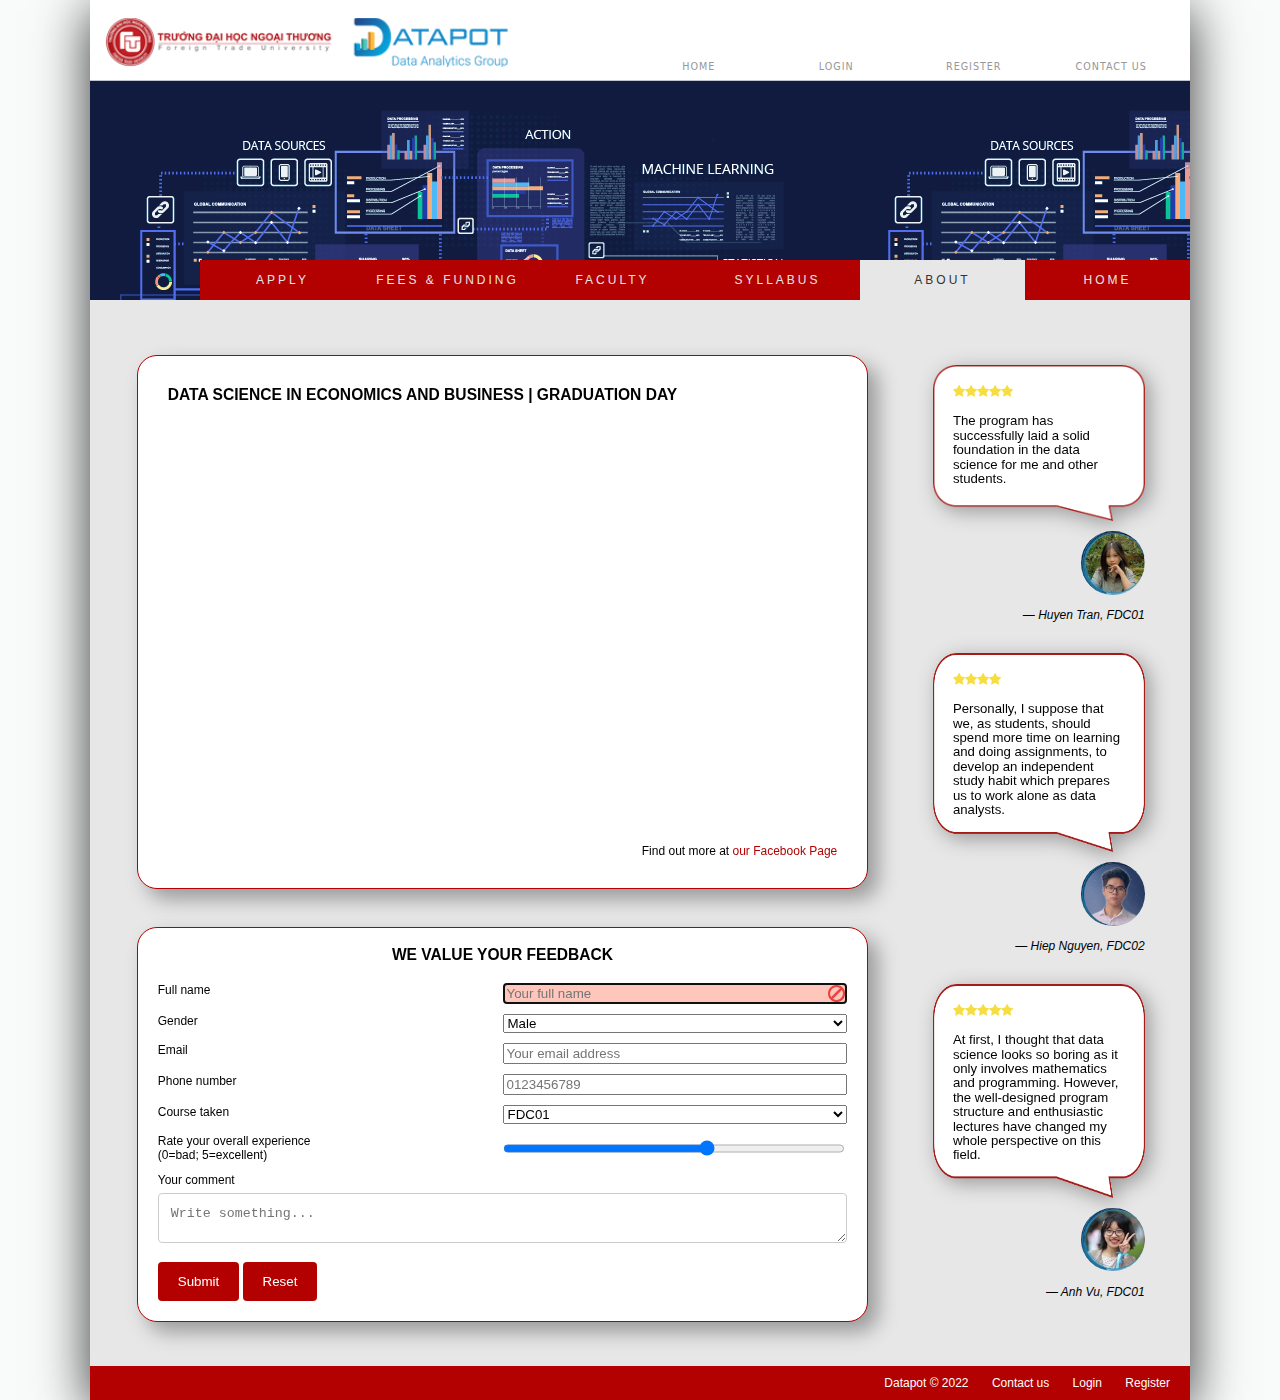
==== commit d3d65990: "edit footer" ====
--- a/about.html
+++ b/about.html
@@ -94,7 +94,7 @@
             <li><a href="index.html">HOME</a></li>
             <li><a href="about.html" id="currentPage">ABOUT</a></li>
             <li><a href="syllabus.html">SYLLABUS</a></li>
-            <li><a href="falcuty.html">FALCUTY</a></li>
+            <li><a href="faculty.html">FACULTY</a></li>
             <li><a href="fee.html">FEES & FUNDING</a></li>
             <li><a href="apply.html">APPLY</a></li>
             
@@ -115,7 +115,7 @@
             <h2>WE VALUE YOUR FEEDBACK </h2>
             <form name="yourFeedback" action="#" onsubmit="return validateFeedbackForm()" method="post">
                <div class="formRow">
-                  <label for="fname">Full name (*)</label>
+                  <label for="fname">Full name</label>
                   <input type="text" name="fname" id="fname" placeholder="Your full name" autofocus required>
                </div>
                <div class="formRow">
@@ -127,7 +127,7 @@
                   </select>
                </div>
                <div class="formRow">
-                  <label for="femail">Email (*)</label>
+                  <label for="femail">Email</label>
                   <input type="email" name="femail" id="femail" placeholder="Your email address" required>
                </div>
                <div class="formRow">
@@ -178,9 +178,9 @@
       <cite> <img src="images/reviewer3.png" alt="" /><br />
       &mdash; Anh Vu, FDC01 </cite> </section>
       <footer>
-         Datapot &copy; 2022 
+         <a href="https://datapot.vn/ve-chung-toi/">Datapot &copy; 2022</a> 
          <span> 
-            <a href="https://datapot.vn/ve-chung-toi/">About Datapot</a> 
+            <a href="contact.html">Contact us</a> 
             <a href="#" onclick="document.getElementById('login').style.display='block'" style="width:auto;">Login</a> 
             <a href="#" onclick="document.getElementById('register').style.display='block'" style="width:auto;">Register</a> 
          </span>
--- a/css/base_styles.css
+++ b/css/base_styles.css
@@ -59,9 +59,10 @@
    text-align: right;
 }
 
-footer, footer span a {
+footer, footer a, footer span a {
    padding: 10px;
-   color: rgb(191, 191, 191);
+   color: rgb(255, 255, 255);
+   text-decoration: none;
 }
 
 footer span a:link, footer span a:visited {
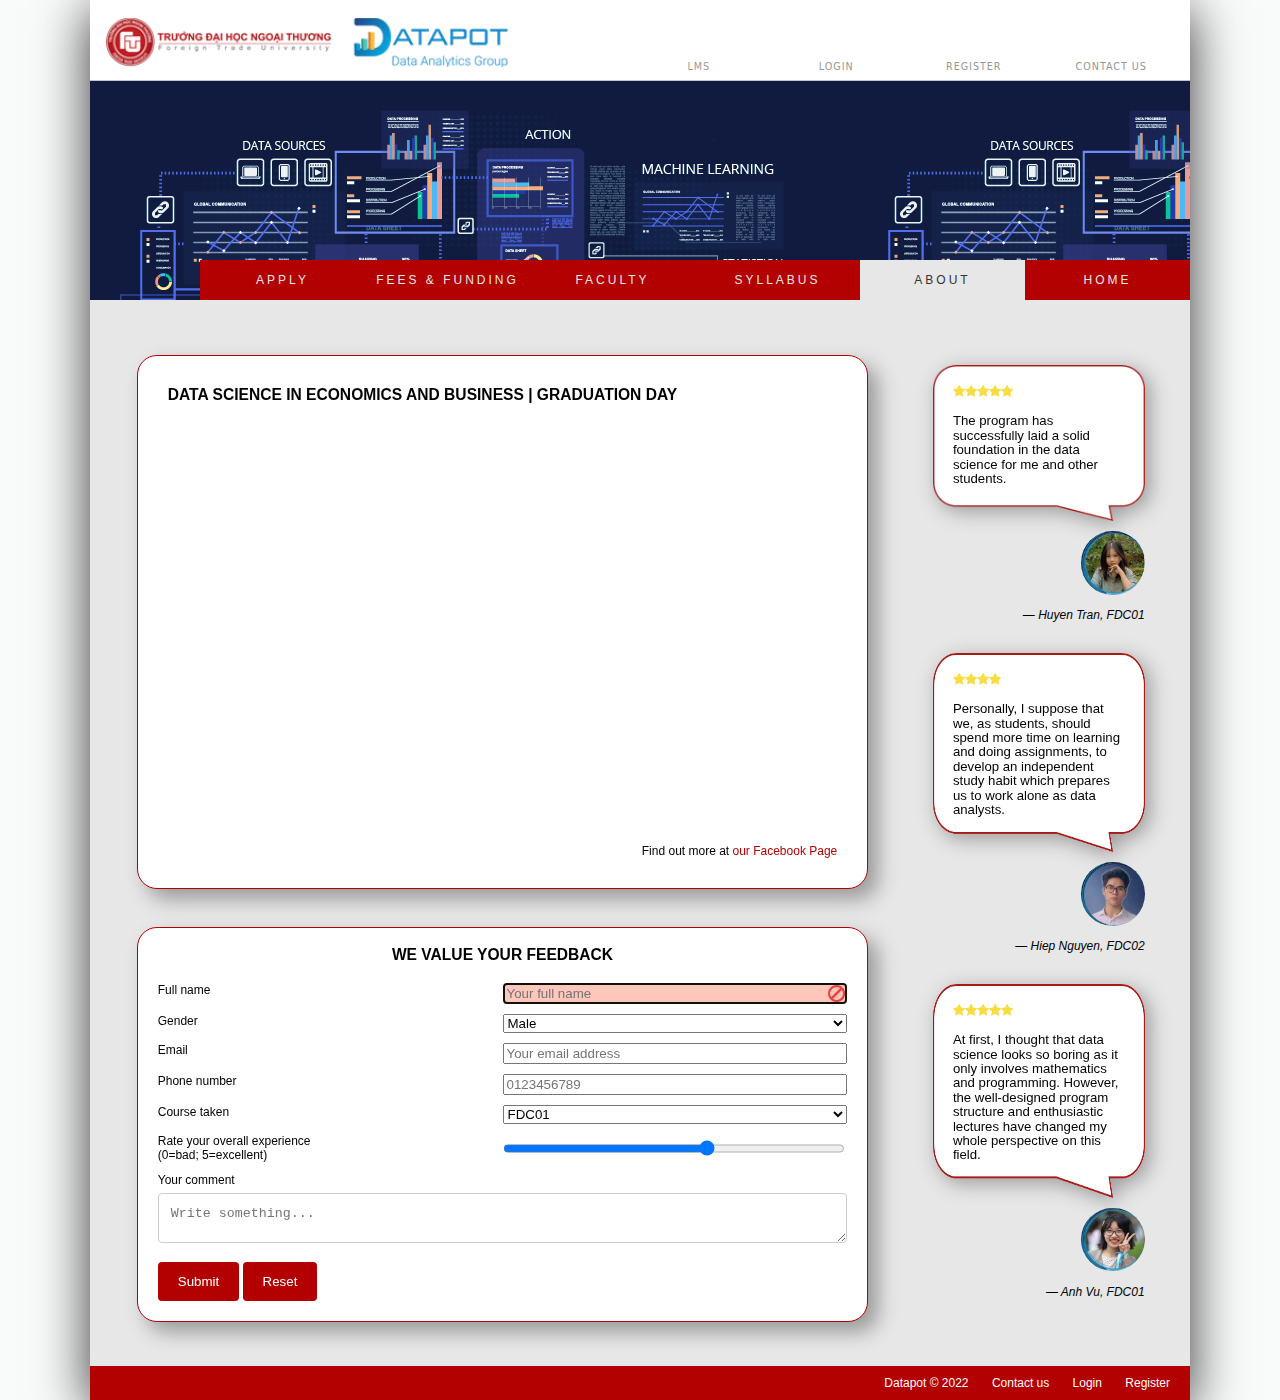
==== commit 0f497957: "edit top nav" ====
--- a/about.html
+++ b/about.html
@@ -23,7 +23,7 @@
       </nav>    
       <nav class="toplinks">
          <ul>
-            <li><a href="index.html">HOME</a></li>
+            <li><a href="https://lms.datapot.edu.vn/login/canvas" target="_blank">LMS</a></li>
             <li><a href="#" onclick="document.getElementById('login').style.display='block'" style="width:auto;">LOGIN</a></li>
             <div id="login" class="modal">
                <form name="login_form" class="modal-content animate" method="post" onsubmit="return validateLoginForm();">
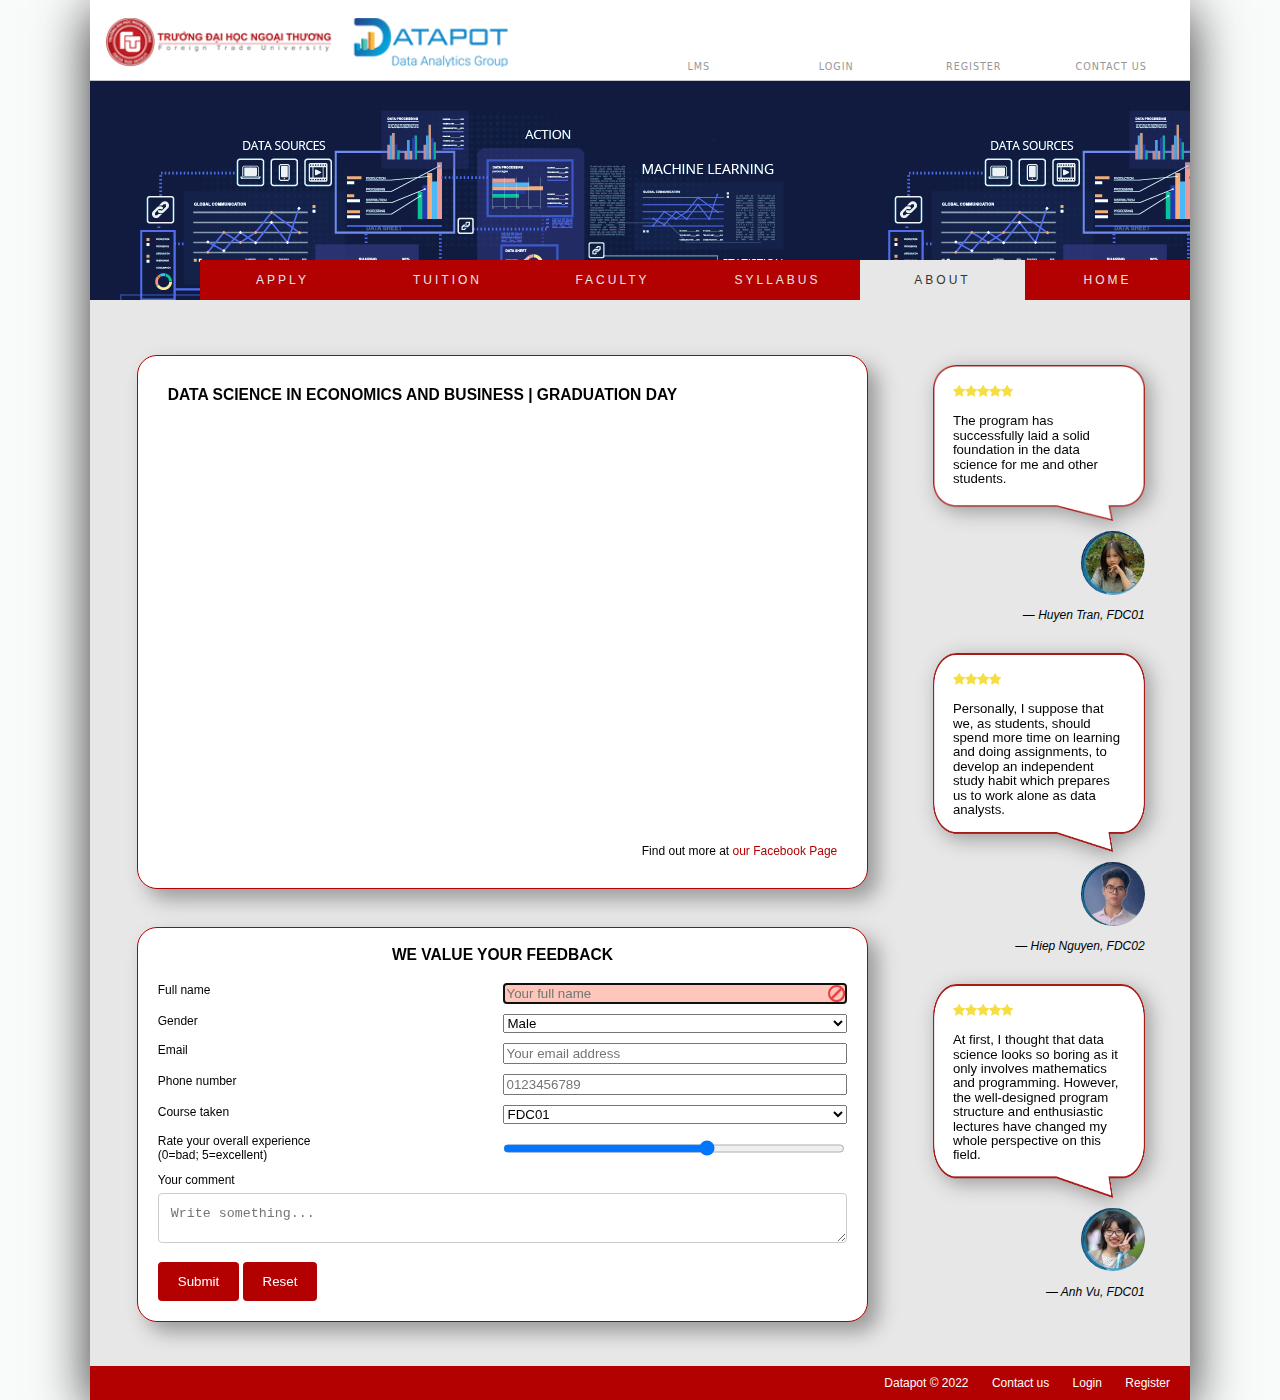
==== commit afd89eb2: "edit top nav" ====
--- a/about.html
+++ b/about.html
@@ -95,7 +95,7 @@
             <li><a href="about.html" id="currentPage">ABOUT</a></li>
             <li><a href="syllabus.html">SYLLABUS</a></li>
             <li><a href="faculty.html">FACULTY</a></li>
-            <li><a href="fee.html">FEES & FUNDING</a></li>
+            <li><a href="tuition.html">TUITION</a></li>
             <li><a href="apply.html">APPLY</a></li>
             
          </ul>
--- a/css/navicon_styles.css
+++ b/css/navicon_styles.css
@@ -4,9 +4,6 @@
 */
 @charset "utf-8";
 
-a#navicon {
-    display: none;
- }
 
 /* ===============================
    Mobile Devices: 0 to 480px 
@@ -28,3 +25,14 @@
      }
    
 }
+
+/* =========================
+   Tablet and Desktop Styles: 481px and greater 
+   =========================
+*/
+
+@media only screen and (min-width: 481px) {
+   a#navicon {
+      display: none;
+   }
+}
